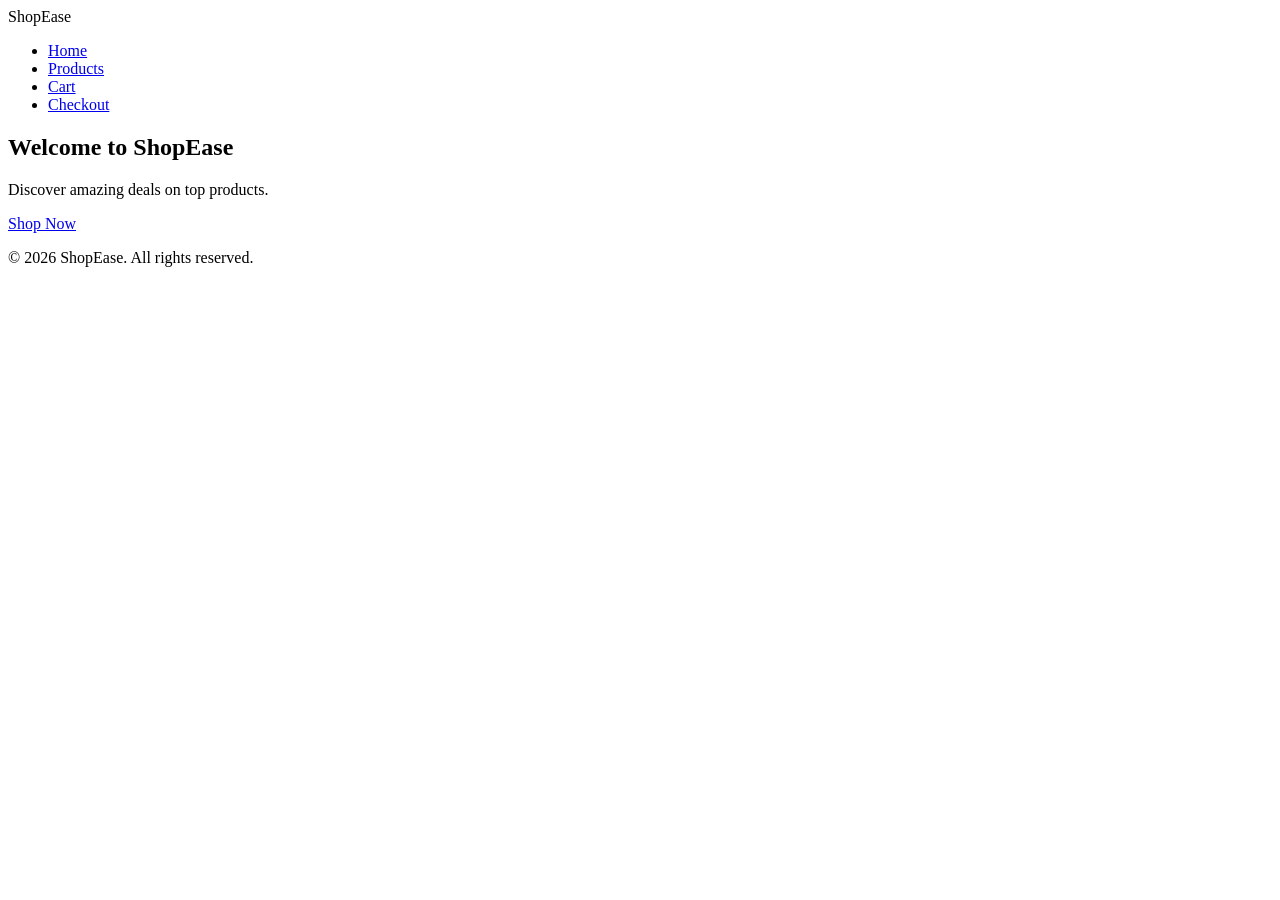
==== index.html @ bcd2e4fa "Create index.html" ====
<!DOCTYPE html>
<html lang="en">
<head>
  <meta charset="UTF-8">
  <meta name="viewport" content="width=device-width, initial-scale=1.0">
  <title>ShopEase - Home</title>
  <link rel="stylesheet" href="style.css">
</head>
<body>
  <header>
    <nav class="navbar">
      <div class="logo">ShopEase</div>
      <ul class="nav-links">
        <li><a href="index.html">Home</a></li>
        <li><a href="products.html">Products</a></li>
        <li><a href="cart.html">Cart</a></li>
        <li><a href="checkout.html">Checkout</a></li>
      </ul>
    </nav>
  </header>

  <section class="hero">
    <h1>Welcome to ShopEase</h1>
    <p>Discover amazing deals on top products.</p>
    <a href="products.html" class="btn">Shop Now</a>
  </section>

  <footer>
    <p>&copy; 2026 ShopEase. All rights reserved.</p>
  </footer>
  <script src="script.js"></script>
</body>
</html>
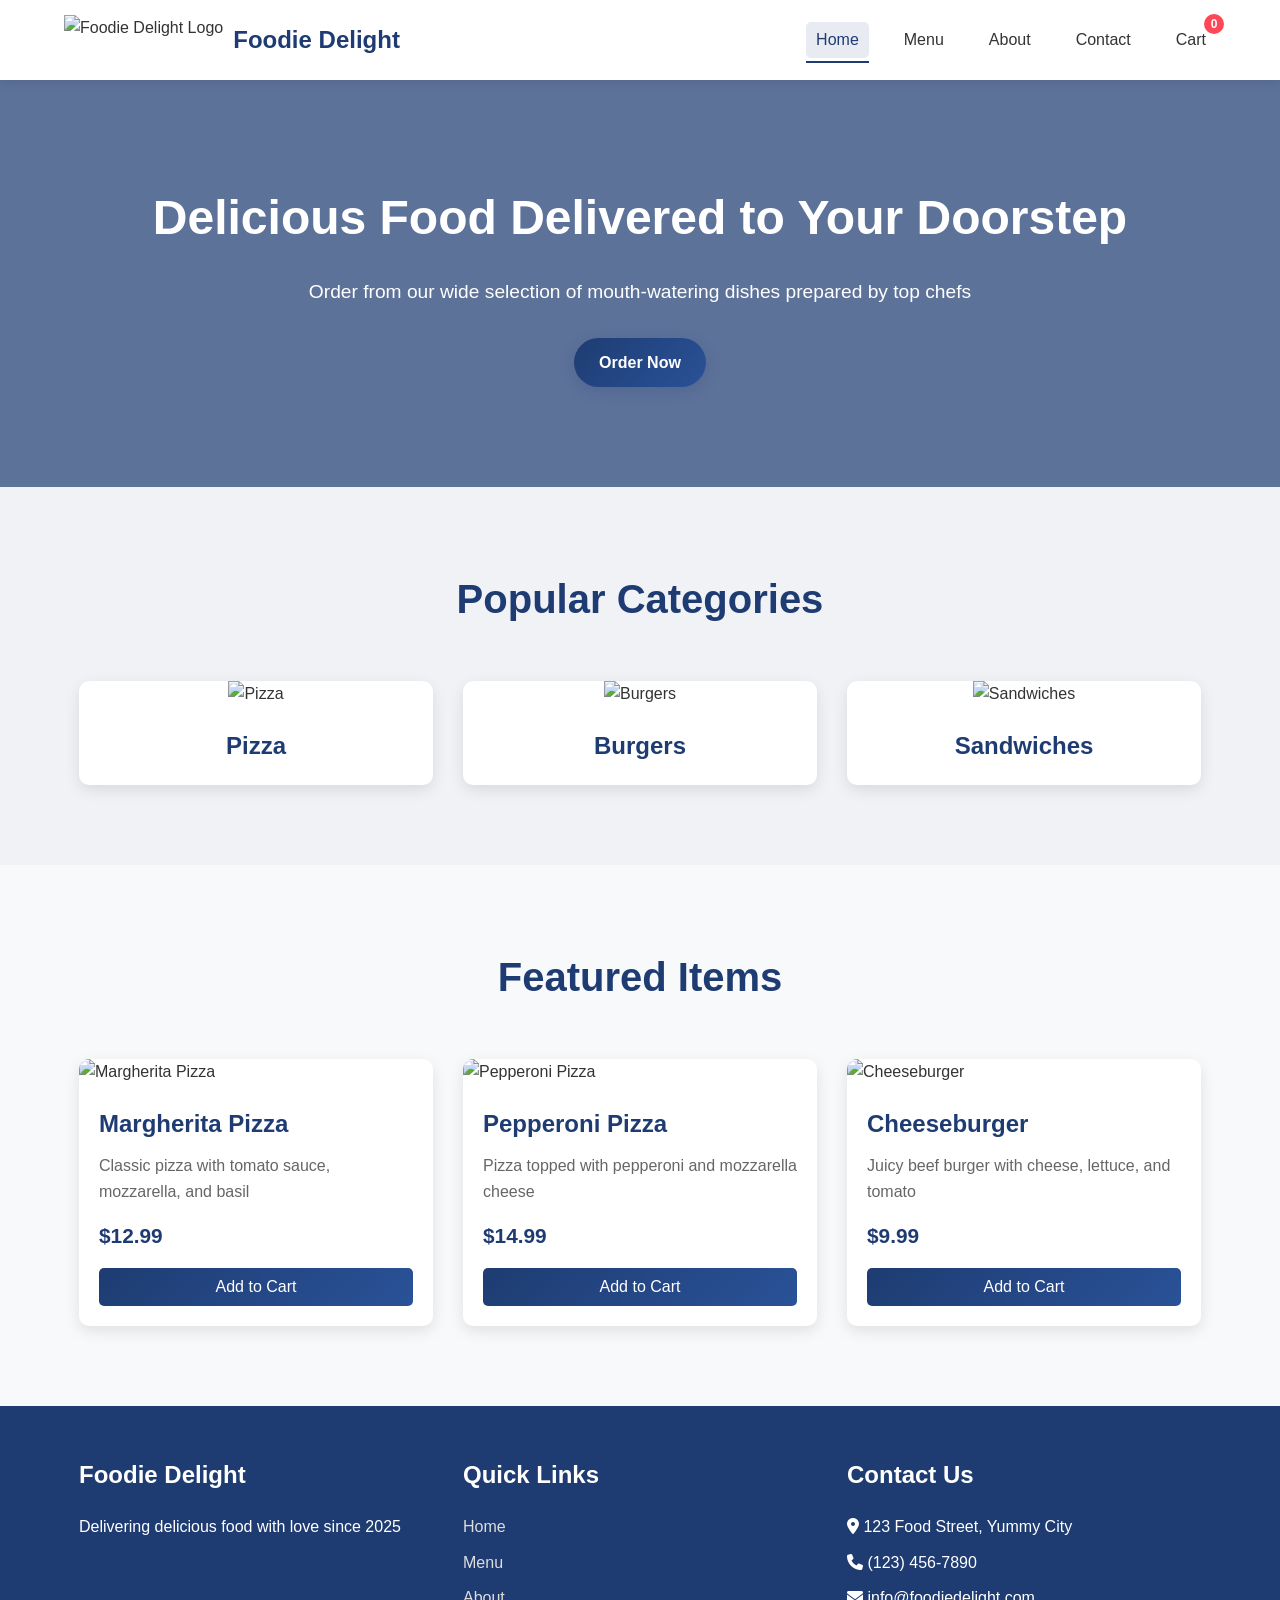
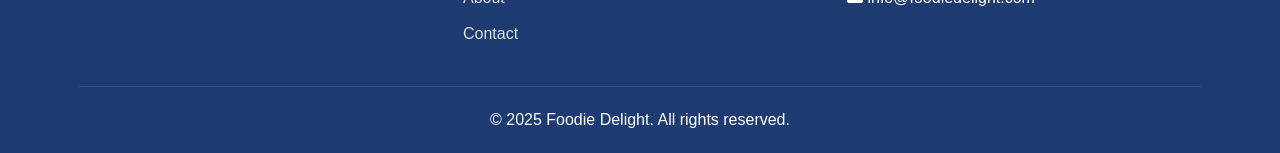
==== commit a513e121: "Create index.html" ====
--- a/index.html
+++ b/index.html
@@ -1,33 +1,126 @@
 <!DOCTYPE html>
 <html lang="en">
 <head>
-  <meta charset="UTF-8">
-  <meta name="viewport" content="width=device-width, initial-scale=1.0">
-  <title>ShopEase - Home</title>
-  <link rel="stylesheet" href="style.css">
+    <meta charset="UTF-8">
+    <meta name="viewport" content="width=device-width, initial-scale=1.0">
+    <title>Foodie Delight - Order Delicious Food Online</title>
+    <link rel="stylesheet" href="style.css">
+    <link rel="stylesheet" href="https://cdnjs.cloudflare.com/ajax/libs/font-awesome/6.4.0/css/all.min.css">
 </head>
 <body>
-  <header>
-    <nav class="navbar">
-      <div class="logo">ShopEase</div>
-      <ul class="nav-links">
-        <li><a href="index.html">Home</a></li>
-        <li><a href="products.html">Products</a></li>
-        <li><a href="cart.html">Cart</a></li>
-        <li><a href="checkout.html">Checkout</a></li>
-      </ul>
-    </nav>
-  </header>
+    <!-- Header Section -->
+    <header>
+        <div class="container">
+            <div class="logo">
+                <img src="img/logo.png" alt="Foodie Delight Logo">
+                <h1>Foodie Delight</h1>
+            </div>
+            <nav>
+                <ul class="nav-links">
+                    <li><a href="index.html" class="active">Home</a></li>
+                    <li><a href="menu.html">Menu</a></li>
+                    <li><a href="about.html">About</a></li>
+                    <li><a href="contact.html">Contact</a></li>
+                    <li><a href="#" id="cartLink">Cart <span class="cart-count">0</span></a></li>
+                </ul>
+            </nav>
+        </div>
+    </header>
 
-  <section class="hero">
-    <h1>Welcome to ShopEase</h1>
-    <p>Discover amazing deals on top products.</p>
-    <a href="products.html" class="btn">Shop Now</a>
-  </section>
+    <!-- Hero Section -->
+    <section class="hero">
+        <div class="container">
+            <div class="hero-content">
+                <h1>Delicious Food Delivered to Your Doorstep</h1>
+                <p>Order from our wide selection of mouth-watering dishes prepared by top chefs</p>
+                <a href="menu.html" class="btn-primary">Order Now</a>
+            </div>
+        </div>
+    </section>
 
-  <footer>
-    <p>&copy; 2026 ShopEase. All rights reserved.</p>
-  </footer>
-  <script src="script.js"></script>
+    <!-- Categories Section -->
+    <section class="categories">
+        <div class="container">
+            <h2>Popular Categories</h2>
+            <div class="category-grid">
+                <div class="category-card">
+                    <img src="img/category/pizza.jpg" alt="Pizza">
+                    <h3>Pizza</h3>
+                </div>
+                <div class="category-card">
+                    <img src="img/category/burger.jpg" alt="Burgers">
+                    <h3>Burgers</h3>
+                </div>
+                <div class="category-card">
+                    <img src="img/category/sandwich.jpg" alt="Sandwiches">
+                    <h3>Sandwiches</h3>
+                </div>
+            </div>
+        </div>
+    </section>
+
+    <!-- Featured Items Section -->
+    <section class="featured">
+        <div class="container">
+            <h2>Featured Items</h2>
+            <div class="food-grid" id="featuredFoods">
+                <!-- Featured items will be loaded here by JavaScript -->
+            </div>
+        </div>
+    </section>
+
+    <!-- Cart Modal -->
+    <div class="cart-modal" id="cartModal">
+        <div class="cart-content">
+            <div class="cart-header">
+                <h2>Your Cart</h2>
+                <span class="close-btn" id="closeCart">&times;</span>
+            </div>
+            <div class="cart-body">
+                <div id="cartItems">
+                    <!-- Cart items will be loaded here -->
+                    <p class="empty-cart-message">Your cart is empty</p>
+                </div>
+                <div class="cart-footer">
+                    <div class="cart-total">
+                        <h3>Total: $<span id="cartTotal">0.00</span></h3>
+                    </div>
+                    <button class="btn-primary checkout-btn" id="checkoutBtn">Checkout</button>
+                </div>
+            </div>
+        </div>
+    </div>
+
+    <!-- Footer -->
+    <footer>
+        <div class="container">
+            <div class="footer-content">
+                <div class="footer-section">
+                    <h3>Foodie Delight</h3>
+                    <p>Delivering delicious food with love since 2025</p>
+                </div>
+                <div class="footer-section">
+                    <h3>Quick Links</h3>
+                    <ul>
+                        <li><a href="index.html">Home</a></li>
+                        <li><a href="menu.html">Menu</a></li>
+                        <li><a href="about.html">About</a></li>
+                        <li><a href="contact.html">Contact</a></li>
+                    </ul>
+                </div>
+                <div class="footer-section">
+                    <h3>Contact Us</h3>
+                    <p><i class="fas fa-map-marker-alt"></i> 123 Food Street, Yummy City</p>
+                    <p><i class="fas fa-phone"></i> (123) 456-7890</p>
+                    <p><i class="fas fa-envelope"></i> info@foodiedelight.com</p>
+                </div>
+            </div>
+            <div class="footer-bottom">
+                <p>&copy; 2025 Foodie Delight. All rights reserved.</p>
+            </div>
+        </div>
+    </footer>
+
+    <script src="script.js"></script>
 </body>
 </html>
--- a/style.css
+++ b/style.css
@@ -0,0 +1,592 @@
+/* Global Styles */
+* {
+    margin: 0;
+    padding: 0;
+    box-sizing: border-box;
+}
+
+body {
+    font-family: 'Segoe UI', Tahoma, Geneva, Verdana, sans-serif;
+    background-color: #f0f2f5;
+    color: #333;
+    line-height: 1.6;
+}
+
+.container {
+    width: 90%;
+    max-width: 1200px;
+    margin: 0 auto;
+    padding: 0 15px;
+}
+
+.btn-primary {
+    display: inline-block;
+    background: linear-gradient(135deg, #1e3c72, #2a5298);
+    color: white;
+    padding: 12px 25px;
+    border: none;
+    border-radius: 30px;
+    cursor: pointer;
+    font-size: 16px;
+    font-weight: 600;
+    text-decoration: none;
+    transition: all 0.3s ease;
+    box-shadow: 0 4px 15px rgba(30, 60, 114, 0.2);
+}
+
+.btn-primary:hover {
+    background: linear-gradient(135deg, #2a5298, #1e3c72);
+    transform: translateY(-2px);
+    box-shadow: 0 6px 20px rgba(30, 60, 114, 0.3);
+}
+
+/* Header Styles */
+header {
+    background: white;
+    box-shadow: 0 2px 10px rgba(0, 0, 0, 0.1);
+    position: sticky;
+    top: 0;
+    z-index: 1000;
+}
+
+header .container {
+    display: flex;
+    justify-content: space-between;
+    align-items: center;
+    padding: 15px 0;
+}
+
+.logo {
+    display: flex;
+    align-items: center;
+}
+
+.logo img {
+    height: 50px;
+    margin-right: 10px;
+}
+
+.logo h1 {
+    color: #1e3c72;
+    font-size: 24px;
+}
+
+.nav-links {
+    display: flex;
+    list-style: none;
+}
+
+.nav-links li {
+    margin-left: 25px;
+}
+
+.nav-links a {
+    text-decoration: none;
+    color: #333;
+    font-weight: 500;
+    transition: color 0.3s;
+    position: relative;
+    display: inline-block;
+    padding: 5px 10px;
+    border-radius: 5px;
+}
+
+.nav-links a:hover,
+.nav-links a.active {
+    color: #1e3c72;
+    background-color: rgba(30, 60, 114, 0.1);
+}
+
+.nav-links a::after {
+    content: '';
+    position: absolute;
+    bottom: -5px;
+    left: 0;
+    width: 0;
+    height: 2px;
+    background: #1e3c72;
+    transition: width 0.3s;
+}
+
+.nav-links a:hover::after,
+.nav-links a.active::after {
+    width: 100%;
+}
+
+.cart-icon {
+    position: relative;
+    cursor: pointer;
+    font-size: 24px;
+    color: #1e3c72;
+}
+
+.cart-count {
+    position: absolute;
+    top: -8px;
+    right: -8px;
+    background: #ff4757;
+    color: white;
+    font-size: 12px;
+    font-weight: bold;
+    width: 20px;
+    height: 20px;
+    border-radius: 50%;
+    display: flex;
+    justify-content: center;
+    align-items: center;
+}
+
+/* Hero Section */
+.hero {
+    background: linear-gradient(rgba(30, 60, 114, 0.7), rgba(30, 60, 114, 0.7)), url('img/food-bg.jpg');
+    background-size: cover;
+    background-position: center;
+    color: white;
+    padding: 100px 0;
+    text-align: center;
+}
+
+.hero-content h1 {
+    font-size: 3rem;
+    margin-bottom: 20px;
+}
+
+.hero-content p {
+    font-size: 1.2rem;
+    margin-bottom: 30px;
+    max-width: 700px;
+    margin-left: auto;
+    margin-right: auto;
+}
+
+/* Categories Section */
+.categories {
+    padding: 80px 0;
+}
+
+.categories h2 {
+    text-align: center;
+    font-size: 2.5rem;
+    margin-bottom: 50px;
+    color: #1e3c72;
+}
+
+.category-grid {
+    display: grid;
+    grid-template-columns: repeat(auto-fit, minmax(250px, 1fr));
+    gap: 30px;
+}
+
+.category-card {
+    background: white;
+    border-radius: 10px;
+    overflow: hidden;
+    box-shadow: 0 5px 15px rgba(0, 0, 0, 0.1);
+    transition: transform 0.3s ease;
+    text-align: center;
+}
+
+.category-card:hover {
+    transform: translateY(-10px);
+}
+
+.category-card img {
+    width: 100%;
+    height: 200px;
+    object-fit: cover;
+}
+
+.category-card h3 {
+    padding: 20px;
+    font-size: 1.5rem;
+    color: #1e3c72;
+}
+
+/* Featured Items Section */
+.featured {
+    padding: 80px 0;
+    background-color: #f8f9fa;
+}
+
+.featured h2 {
+    text-align: center;
+    font-size: 2.5rem;
+    margin-bottom: 50px;
+    color: #1e3c72;
+}
+
+.food-grid {
+    display: grid;
+    grid-template-columns: repeat(auto-fit, minmax(300px, 1fr));
+    gap: 30px;
+}
+
+.food-card {
+    background: white;
+    border-radius: 10px;
+    overflow: hidden;
+    box-shadow: 0 5px 15px rgba(0, 0, 0, 0.1);
+    transition: transform 0.3s ease;
+}
+
+.food-card:hover {
+    transform: translateY(-5px);
+}
+
+.food-card img {
+    width: 100%;
+    height: 200px;
+    object-fit: cover;
+}
+
+.food-info {
+    padding: 20px;
+}
+
+.food-info h3 {
+    font-size: 1.5rem;
+    margin-bottom: 10px;
+    color: #1e3c72;
+}
+
+.food-info p {
+    color: #666;
+    margin-bottom: 15px;
+}
+
+.price {
+    font-size: 1.3rem;
+    font-weight: bold;
+    color: #1e3c72;
+    margin-bottom: 15px;
+    display: block;
+}
+
+.add-to-cart {
+    width: 100%;
+    padding: 10px;
+    background: linear-gradient(135deg, #1e3c72, #2a5298);
+    color: white;
+    border: none;
+    border-radius: 5px;
+    cursor: pointer;
+    font-size: 16px;
+    transition: background 0.3s;
+}
+
+.add-to-cart:hover {
+    background: linear-gradient(135deg, #2a5298, #1e3c72);
+}
+
+/* Cart Modal */
+.cart-modal {
+    display: none;
+    position: fixed;
+    top: 0;
+    left: 0;
+    width: 100%;
+    height: 100%;
+    background: rgba(0, 0, 0, 0.5);
+    z-index: 2000;
+    justify-content: center;
+    align-items: center;
+}
+
+.cart-content {
+    background: white;
+    width: 90%;
+    max-width: 600px;
+    border-radius: 10px;
+    overflow: hidden;
+    max-height: 80vh;
+    display: flex;
+    flex-direction: column;
+}
+
+.cart-header {
+    background: #1e3c72;
+    color: white;
+    padding: 20px;
+    display: flex;
+    justify-content: space-between;
+    align-items: center;
+}
+
+.close-btn {
+    font-size: 30px;
+    cursor: pointer;
+}
+
+.cart-body {
+    padding: 20px;
+    overflow-y: auto;
+    flex-grow: 1;
+}
+
+.cart-item {
+    display: flex;
+    justify-content: space-between;
+    align-items: center;
+    padding: 15px 0;
+    border-bottom: 1px solid #eee;
+}
+
+.item-info {
+    flex-grow: 1;
+}
+
+.item-info h4 {
+    margin-bottom: 5px;
+}
+
+.item-price {
+    color: #1e3c72;
+    font-weight: bold;
+}
+
+.item-quantity {
+    display: flex;
+    align-items: center;
+    margin: 0 20px;
+}
+
+.quantity-btn {
+    width: 30px;
+    height: 30px;
+    background: #1e3c72;
+    color: white;
+    border: none;
+    border-radius: 50%;
+    cursor: pointer;
+    font-size: 16px;
+}
+
+.quantity {
+    margin: 0 10px;
+}
+
+.remove-item {
+    background: #ff4757;
+    color: white;
+    border: none;
+    width: 30px;
+    height: 30px;
+    border-radius: 50%;
+    cursor: pointer;
+}
+
+.cart-footer {
+    padding: 20px;
+    border-top: 1px solid #eee;
+}
+
+.cart-total {
+    text-align: right;
+    margin-bottom: 20px;
+}
+
+.checkout-btn {
+    width: 100%;
+    padding: 15px;
+    font-size: 18px;
+}
+
+.empty-cart-message {
+    text-align: center;
+    color: #666;
+    font-style: italic;
+    padding: 30px 0;
+}
+
+/* Bill Preview Modal */
+#billPreview {
+    white-space: pre-wrap;
+    font-family: 'Courier New', monospace;
+    background: #f8f9fa;
+    padding: 20px;
+    border-radius: 5px;
+    margin-bottom: 20px;
+    max-height: 400px;
+    overflow-y: auto;
+    font-size: 14px;
+    line-height: 1.5;
+}
+
+/* Footer */
+footer {
+    background: #1e3c72;
+    color: white;
+    padding: 50px 0 20px;
+}
+
+.footer-content {
+    display: grid;
+    grid-template-columns: repeat(auto-fit, minmax(250px, 1fr));
+    gap: 30px;
+    margin-bottom: 30px;
+}
+
+.footer-section h3 {
+    margin-bottom: 20px;
+    font-size: 1.5rem;
+}
+
+.footer-section ul {
+    list-style: none;
+}
+
+.footer-section ul li {
+    margin-bottom: 10px;
+}
+
+.footer-section ul li a {
+    color: #ddd;
+    text-decoration: none;
+    transition: color 0.3s;
+}
+
+.footer-section ul li a:hover {
+    color: white;
+}
+
+.footer-section p {
+    margin-bottom: 10px;
+}
+
+.footer-bottom {
+    text-align: center;
+    padding-top: 20px;
+    border-top: 1px solid rgba(255, 255, 255, 0.1);
+}
+
+/* Responsive Design */
+@media (max-width: 768px) {
+    .nav-links {
+        display: none;
+    }
+    
+    .hero-content h1 {
+        font-size: 2rem;
+    }
+    
+    .hero-content p {
+        font-size: 1rem;
+    }
+    
+    .categories h2,
+    .featured h2 {
+        font-size: 2rem;
+    }
+}
+
+/* Menu Page Specific Styles */
+.menu-page {
+    padding: 50px 0;
+}
+
+.menu-header {
+    text-align: center;
+    margin-bottom: 40px;
+}
+
+.menu-header h1 {
+    font-size: 2.5rem;
+    color: #1e3c72;
+    margin-bottom: 20px;
+}
+
+.filter-buttons {
+    display: flex;
+    justify-content: center;
+    flex-wrap: wrap;
+    gap: 10px;
+    margin-bottom: 30px;
+}
+
+.filter-btn {
+    padding: 10px 20px;
+    background: white;
+    border: 1px solid #1e3c72;
+    color: #1e3c72;
+    border-radius: 30px;
+    cursor: pointer;
+    transition: all 0.3s;
+}
+
+.filter-btn.active,
+.filter-btn:hover {
+    background: #1e3c72;
+    color: white;
+}
+
+/* About Page Styles */
+.about-page {
+    padding: 50px 0;
+}
+
+.about-header {
+    text-align: center;
+    margin-bottom: 40px;
+}
+
+.about-header h1 {
+    font-size: 2.5rem;
+    color: #1e3c72;
+    margin-bottom: 20px;
+}
+
+.about-content {
+    background: white;
+    padding: 30px;
+    border-radius: 10px;
+    box-shadow: 0 5px 15px rgba(0, 0, 0, 0.1);
+}
+
+/* Contact Page Styles */
+.contact-page {
+    padding: 50px 0;
+}
+
+.contact-header {
+    text-align: center;
+    margin-bottom: 40px;
+}
+
+.contact-header h1 {
+    font-size: 2.5rem;
+    color: #1e3c72;
+    margin-bottom: 20px;
+}
+
+.contact-form {
+    background: white;
+    padding: 30px;
+    border-radius: 10px;
+    box-shadow: 0 5px 15px rgba(0, 0, 0, 0.1);
+    max-width: 600px;
+    margin: 0 auto;
+}
+
+.form-group {
+    margin-bottom: 20px;
+}
+
+.form-group label {
+    display: block;
+    margin-bottom: 5px;
+    font-weight: 500;
+}
+
+.form-group input,
+.form-group textarea {
+    width: 100%;
+    padding: 12px;
+    border: 1px solid #ddd;
+    border-radius: 5px;
+    font-size: 16px;
+}
+
+.form-group textarea {
+    height: 150px;
+    resize: vertical;
+}
